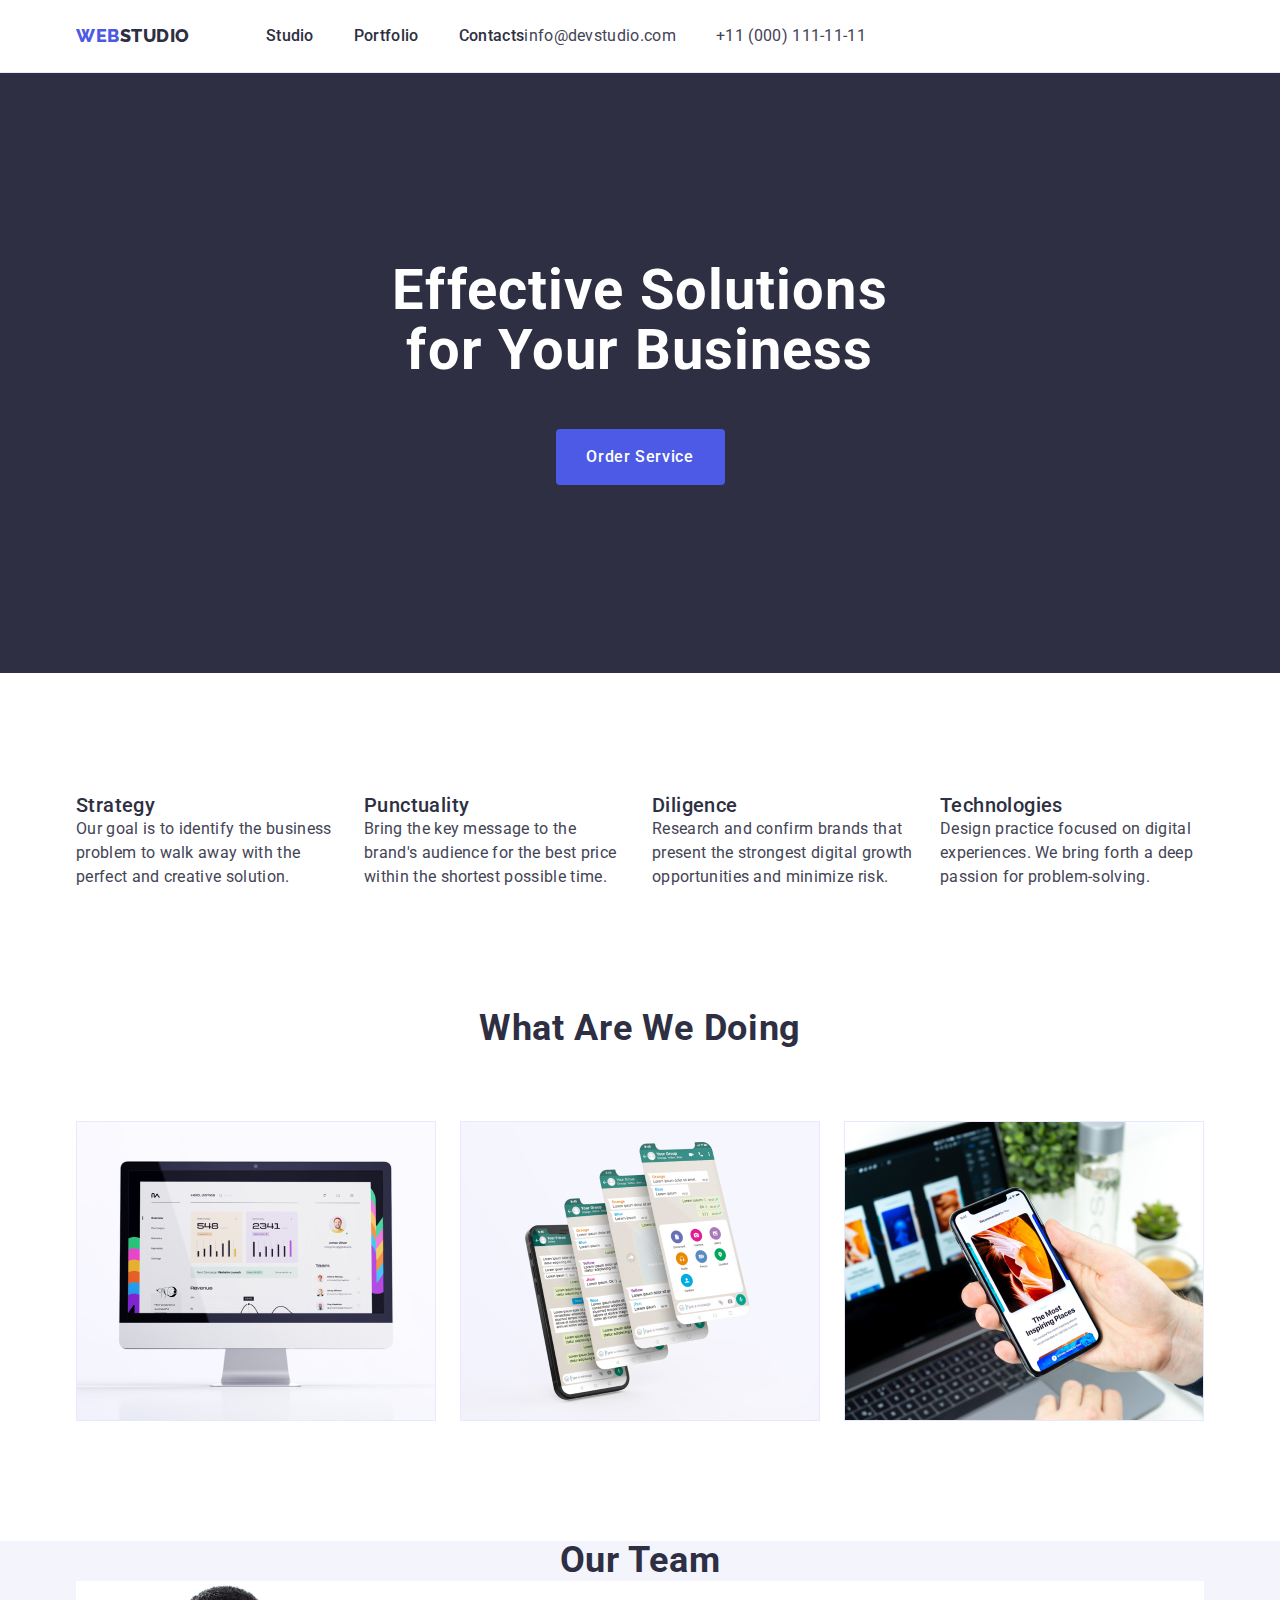
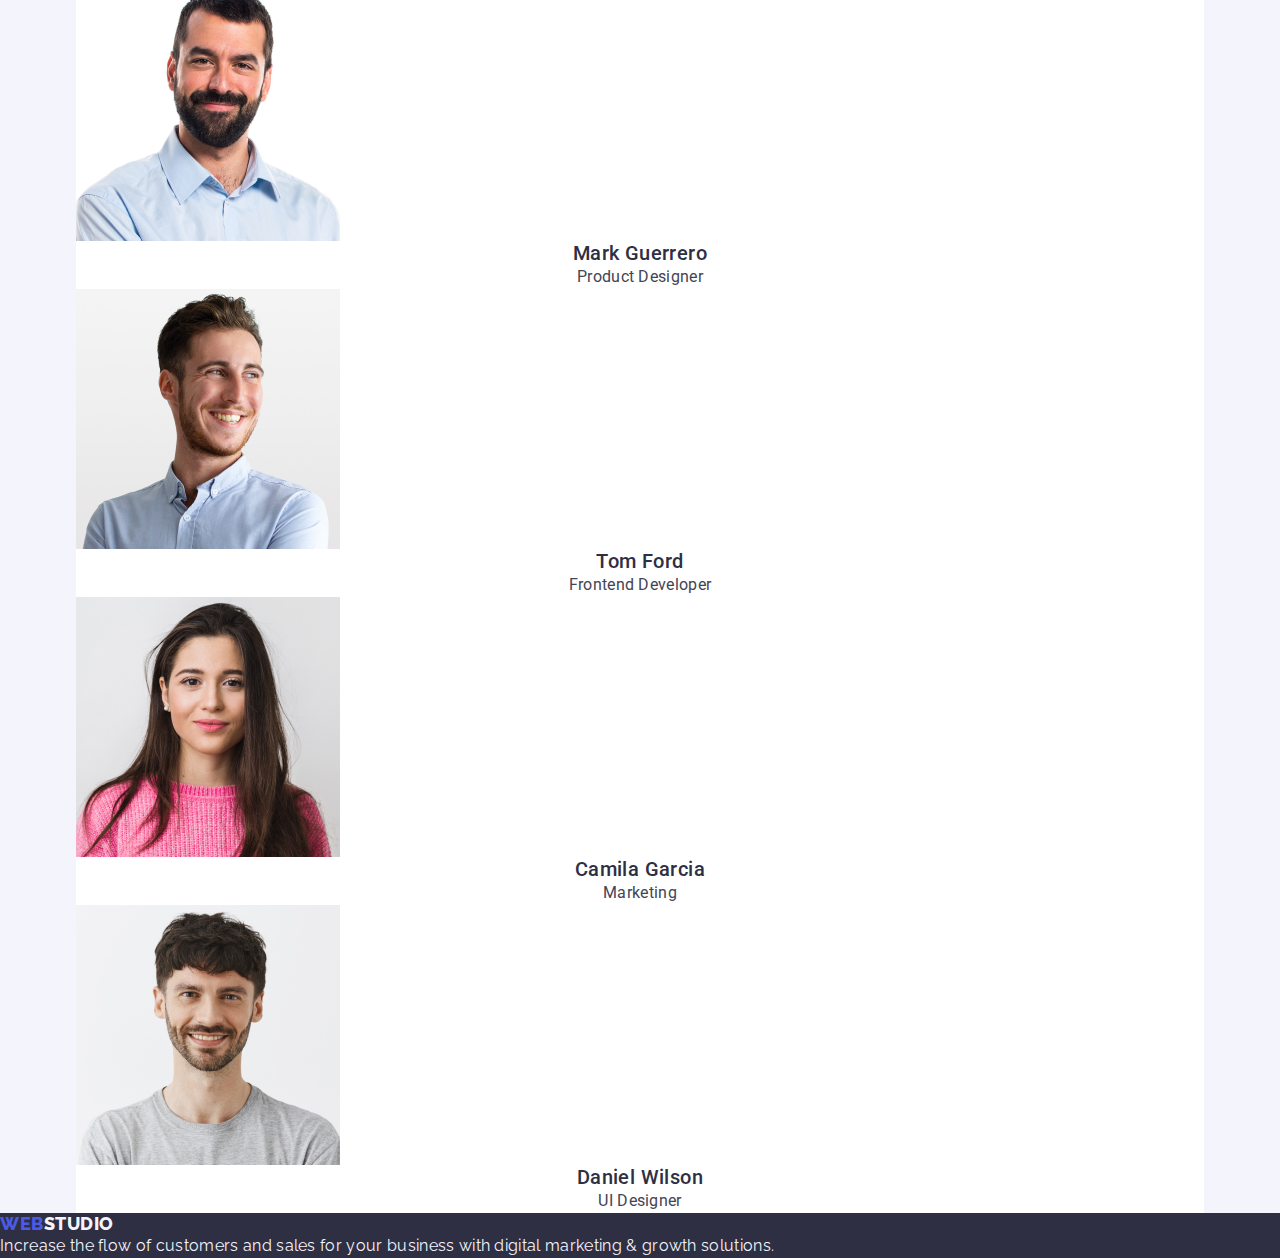
==== index.html @ 4aceb758 "work" ====
<!DOCTYPE html>
<html lang="en">

<head>
    <meta charset="UTF-8">
    <meta http-equiv="X-UA-Compatible" content="IE=edge">
    <meta name="viewport" content="width=device-width, initial-scale=1.0">
    <title>WebStudio</title>
    <link rel="preconnect" href="https://fonts.googleapis.com">
    <link rel="preconnect" href="https://fonts.gstatic.com" crossorigin>
    <link href="https://fonts.googleapis.com/css2?family=Raleway:wght@800&family=Roboto:wght@400;500;700&display=swap"
        rel="stylesheet">
    <link rel="stylesheet"
        href="https://cdnjs.cloudflare.com/ajax/libs/modern-normalize/1.1.0/modern-normalize.min.css">
    <link rel="stylesheet" href="./css/styles.css">

</head>

<body>

    <!-- header -->
    <header class="page-header">
        <div class="container page-header-container">
            <nav class="page-navigation ">
                <a href="./index.html" class="logo list link">Web<span class="logo-color">Studio</span></a>

                <ul class="menu list">
                    <li class="menu-item">
                        <a class="menu-link link" href="./index.html">Studio</a>
                    </li>
                    <li class="menu-item">
                        <a class="menu-link link" href="./portfolio.html">Portfolio</a>
                    </li>
                    <li class="menu-item">
                        <a class="menu-link link" href="">Contacts</a>
                    </li>
                </ul>
            </nav>
            <address class="adress-menu">
                <ul class="adress list ">
                    <li class="adress-list-item list">
                        <a class="contact-email-tel link" href="mailto:info@devstudio.com">info@devstudio.com </a>
                    </li>
                    <!-- добавить list -->
                    <li class="adress-list-item list">
                        <a class="contact-email-tel link" href="tel:+110001111111">+11 (000) 111-11-11</a>
                    </li>
                </ul>
            </address>
        </div>

    </header>

    <!-- primery banner -->
    <main>

        <section class="class-title ">
            <div class="container container-main-title">
                <h1 class="main-title">Effective Solutions for Your Business</h1>
                <button class="modal-open-btn" type="button">Order Service</button>
            </div>
        </section>




        <!-- section-skills -->


        <section class="section-skills ">
            <div class="container">
                <h2 hidden class="subtitle subtitle-skills">skills</h2>
                <ul class="skills list">
                    <li class="skills-list">
                        <h3 class="title">Strategy</h3>
                        <p class="section-description">Our goal is to identify the business
                            problem to walk away with the perfect and creative solution.
                        </p>
                    </li>
                    <li class="skills-list">
                        <h3 class="title">Punctuality</h3>
                        <p class="section-description">Bring the key message to the brand's audience for the best price
                            within the shortest possible
                            time.
                        </p>
                    </li>
                    <li class="skills-list">
                        <h3 class="title">Diligence</h3>
                        <p class="section-description">Research and confirm brands that present the strongest digital
                            growth
                            opportunities and minimize
                            risk.
                        </p>
                    </li>
                    <li class="skills-list">
                        <h3 class="title">Technologies</h3>
                        <p class="section-description">Design practice focused on digital experiences. We bring forth a
                            deep
                            passion for
                            problem-solving.
                        </p>
                    </li>
                </ul>
            </div>


        </section>



        <!-- our work-->

        <section class="section-work">
            <div class="container">
                <h2 class="subtitle subtitle-work">What are we doing</h2>
                <ul class="work list">
                    <li class="work-list">
                        <img class="work-item" src="./images/what-are-we-doing/rectangle71-2.jpg" width="360"
                            height="300" alt="tablet">
                    </li>
                    <li class="work-list">
                        <img class="work-item" src="./images/what-are-we-doing/rectangle71-1.jpg" width="360"
                            height="300" alt="mobile">
                    </li>
                    <li class="work-list">
                        <img class="work-item" src="./images/what-are-we-doing/rectangle71.jpg" width="360" height="300"
                            alt="laptop">
                    </li>
                </ul>
            </div>

        </section>

        <!-- our team -->

        <section class="section-team">
            <div class="container">
                <h2 class="subtitle">Our Team</h2>
                <ul class="team list">
                    <li class="team-list">

                        <img class="team-item" src="./images/team/mark-guerrero.jpg" width="264" height="260"
                            alt="Mark Guerrero">
                        <h3 class="title team-description">Mark Guerrero</h3>
                        <p class="section-description team-description">Product Designer</p>
                    </li>
                    <li class="team-list">

                        <img class="team-item" src="./images/team/tom-ford.jpg" width="264" height="260" alt="Tom Ford">
                        <h3 class="title team-description">Tom Ford</h3>
                        <p class="section-description team-description">Frontend Developer</p>
                    </li>
                    <li class="team-list">

                        <img class="team-item" src="./images/team/camila-garcia.jpg" width="264" height="260"
                            alt="Camila Garcia">
                        <h3 class="title team-description">Camila Garcia</h3>
                        <p class="section-description team-description">Marketing</p>
                    </li>
                    <li class="team-list">

                        <img class="team-item" src="./images/team/daniel-wilson.jpg" width="264" height="260"
                            alt="Daniel Wilson">
                        <h3 class="title team-description">Daniel Wilson</h3>
                        <p class="section-description team-description">UI Designer</p>
                    </li>
                </ul>
            </div>

        </section>

    </main>

    <!-- footer -->
    <footer class="footer">
        <a href="./index.html" class="logo-footer list link">Web<span class="logo-color-footer">Studio</span></a>
        <p class="section-description footer-text-color">
            Increase the flow of customers and sales for your business with digital marketing & growth
            solutions.
        </p>
    </footer>
</body>

</html>
---- css/styles.css ----
:root {
  --main-font-family: 'Roboto', sans-serif;
  --secondary-font-family-family: 'Raleway', sans-serif;
  --primary-text-color-theme-dark: #ffffff;
  --primary-text-color-theme-light: #4d5ae5;
  --secondary-text-color-theme-dark: #9da4bd;
  --secondary-text-color-theme-light: #555555;
  --accent-color: #404bbf;
}

body {
  font-family: 'Roboto', sans-serif;
  font-style: normal;
  color: #434455;
  background-color: #ffffff;
}

.container {
  width: 1158px;
  margin-left: auto;
  margin-right: auto;
  padding-left: 15px;
  padding-right: 15px;
}

/* .container-main-title {
  padding: 188px 0;
} */
h1,
h2,
h3,
h4,
p {
  margin-top: 0;
  margin-bottom: 0;
}

ul,
ol {
  margin-top: 0;
  margin-bottom: 0;
  padding-left: 0;
}

img {
  display: block;
}

.list {
  list-style: none;
}
.link {
  text-decoration: none;
}
/* HEADER */
.page-header {
  display: flex;
  align-items: center;
  padding: 24px 0;

  border-bottom: 1px solid #e7e9fc;
}

.page-header-container {
  display: flex;
  align-items: center;
}
.page-navigation {
  display: flex;
  align-items: center;

  /* column-gap: 70px; */
}

.logo {
  font-family: var(--secondary-font-family-family);
  font-weight: 800;
  font-size: 18px;
  line-height: 1.17;
  /* display: flex; */
  align-items: center;
  letter-spacing: 0.03em;
  text-transform: uppercase;
  color: #4d5ae5;
  margin-right: 76px;
}

.logo-color {
  color: #2e2f42;
}

.logo:hover,
.logo:focus {
  color: var(--accent-color);
}
/* MENU */
.menu {
  display: flex;
  /* align-items: center; */
  gap: 40px;
}

.menu-link {
  font-weight: 500;
  font-size: 16px;
  line-height: 1.5;
  letter-spacing: 0.02em;
  color: #2e2f42;
  padding: 24px 0;
  /* text-transform: uppercase; */
}
.menu-link:hover,
.menu-link:focus {
  color: var(--accent-color);
}

/* adress */
.adress-menu {
  font-style: normal;
}
.adress {
  display: flex;
  align-items: center;
  column-gap: 40px;
  gap: 40px;
  /* margin-left: auto; */
}
.contact-email-tel {
  font-weight: 400;
  font-size: 16px;
  line-height: 1.5;
  letter-spacing: 0.02em;
  color: #434455;
  /* font-style: normal; */
}
.contact-email-tel:hover,
.contact-email-tel:focus {
  color: var(--accent-color);
}

/* main */
.class-title {
  background-color: #2e2f42;
  padding: 188px 0;
}
.main-title {
  font-weight: 700;
  font-size: 56px;
  line-height: 1.07;
  text-align: center;
  letter-spacing: 0.02em;
  color: #ffffff;
  max-width: 496px;
  margin: auto;
}

/* BTN */

button {
  cursor: pointer;
}

.modal-open-btn {
  font-weight: 500;
  font-size: 16px;
  line-height: 1.5;
  display: block;
  align-items: center;
  letter-spacing: 0.04em;
  color: #ffffff;
  flex: none;
  order: 0;
  flex-grow: 0;
  background: #4d5ae5;
  font-family: var(--main-font-family);
  min-width: 169px;
  height: 56px;
  border: none;
  border-radius: 4px;
  margin-top: 48px;
  margin-left: auto;
  margin-right: auto;
}

.modal-open-btn:hover,
.modal-open-btn:focus {
  color: var(--accent-color);
  background: #404bbf;
}

/* skills */
.section-skills {
  padding: 120px 0;
}
.skills {
  display: flex;
  gap: 24px;
}
.skills-list {
  width: calc((100% - 72px) / 4);
}
.subtitle {
  font-weight: 700;
  font-size: 36px;
  line-height: 1.11;
  text-align: center;
  letter-spacing: 0.02em;
  text-transform: capitalize;
  color: #2e2f42;
}
.subtitle-skills {
  margin-bottom: 8px;
}
/*--------------------------- SECTION WORK */
.section-work {
  padding-bottom: 120px;
}
.subtitle-work {
  margin-bottom: 72px;
}
.work {
  display: flex;
  gap: 24px;
}
.work-list {
  width: calc((100% - 48px) / 3);
}
/* ------------------------------TITLE */
.title {
  font-weight: 500;
  font-size: 20px;
  line-height: 1.2;
  /* identical to box height, or 120% */
  letter-spacing: 0.02em;
  color: #2e2f42;
}

.section-description {
  font-weight: 400;
  font-size: 16px;
  line-height: 1.5;
  /* or 150% */
  letter-spacing: 0.02em;
  /* SLATE */
  color: #434455;
}

.section-team {
  background-color: #f4f4fd;
}
.team-list {
  background-color: #ffffff;
}
.team-description {
  text-align: center;
  letter-spacing: 0.02em;
}
/* footer */

footer {
  font-family: var(--secondary-font-family-family);
  background-color: #2e2f42;
}

.logo-footer {
  font-weight: 800;
  font-size: 18px;
  line-height: 1.17;
  display: flex;
  align-items: center;
  letter-spacing: 0.03em;
  text-transform: uppercase;
  color: #4d5ae5;
}

.logo-footer:hover,
.logo-footer:focus {
  color: var(--accent-color);
}
.logo-color-footer {
  color: #f4f4fd;
}
.footer-text-color {
  color: #f4f4fd;
}

/* portfolio */
.portfolio-btn-item {
  font-family: var(--main-font-family);
  font-weight: 500;
  font-size: 16px;
  line-height: 1.5;
  /* identical to box height, or 150% */
  display: flex;
  align-items: center;
  text-align: center;
  letter-spacing: 0.04em;
  background: #f4f4fd;
  color: #4d5ae5;
}

.portfolio-btn-item:hover,
.portfolio-btn-item:focus {
  color: #ffffff;
  background: #404bbf;
}
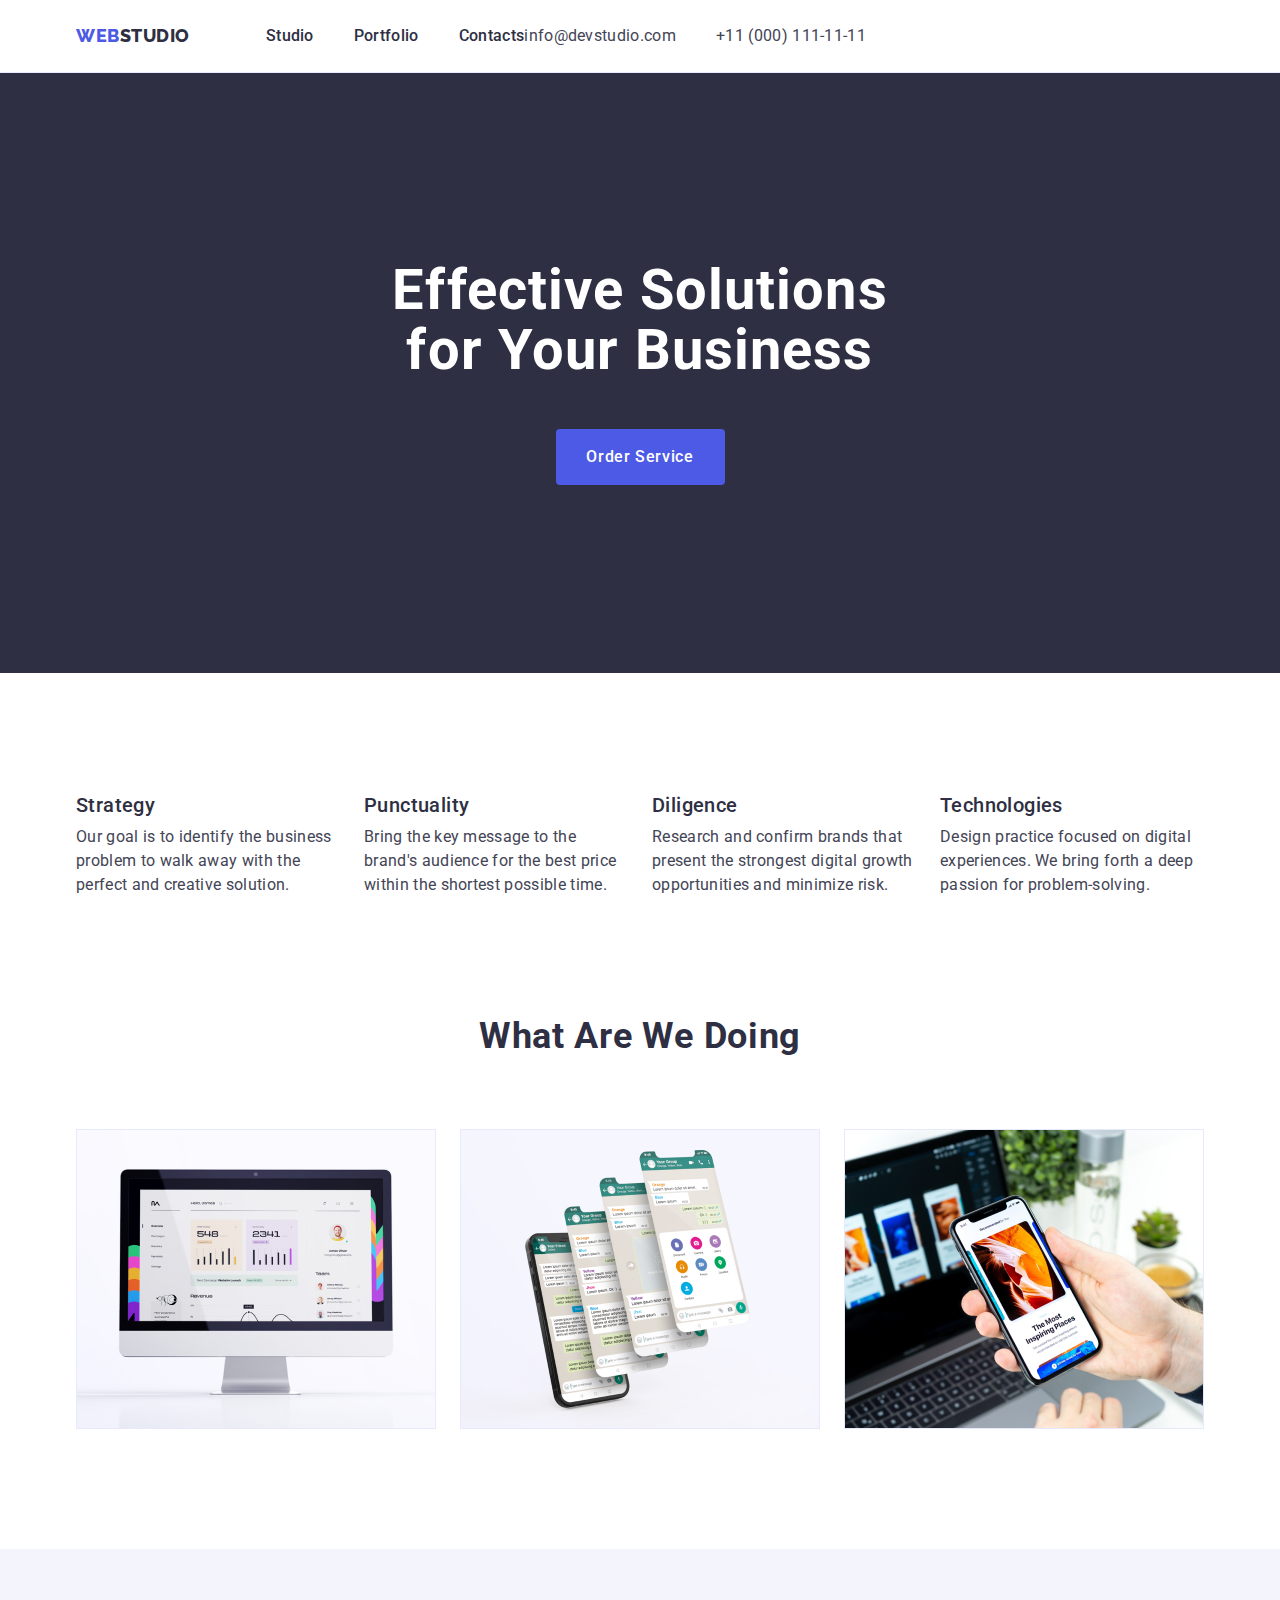
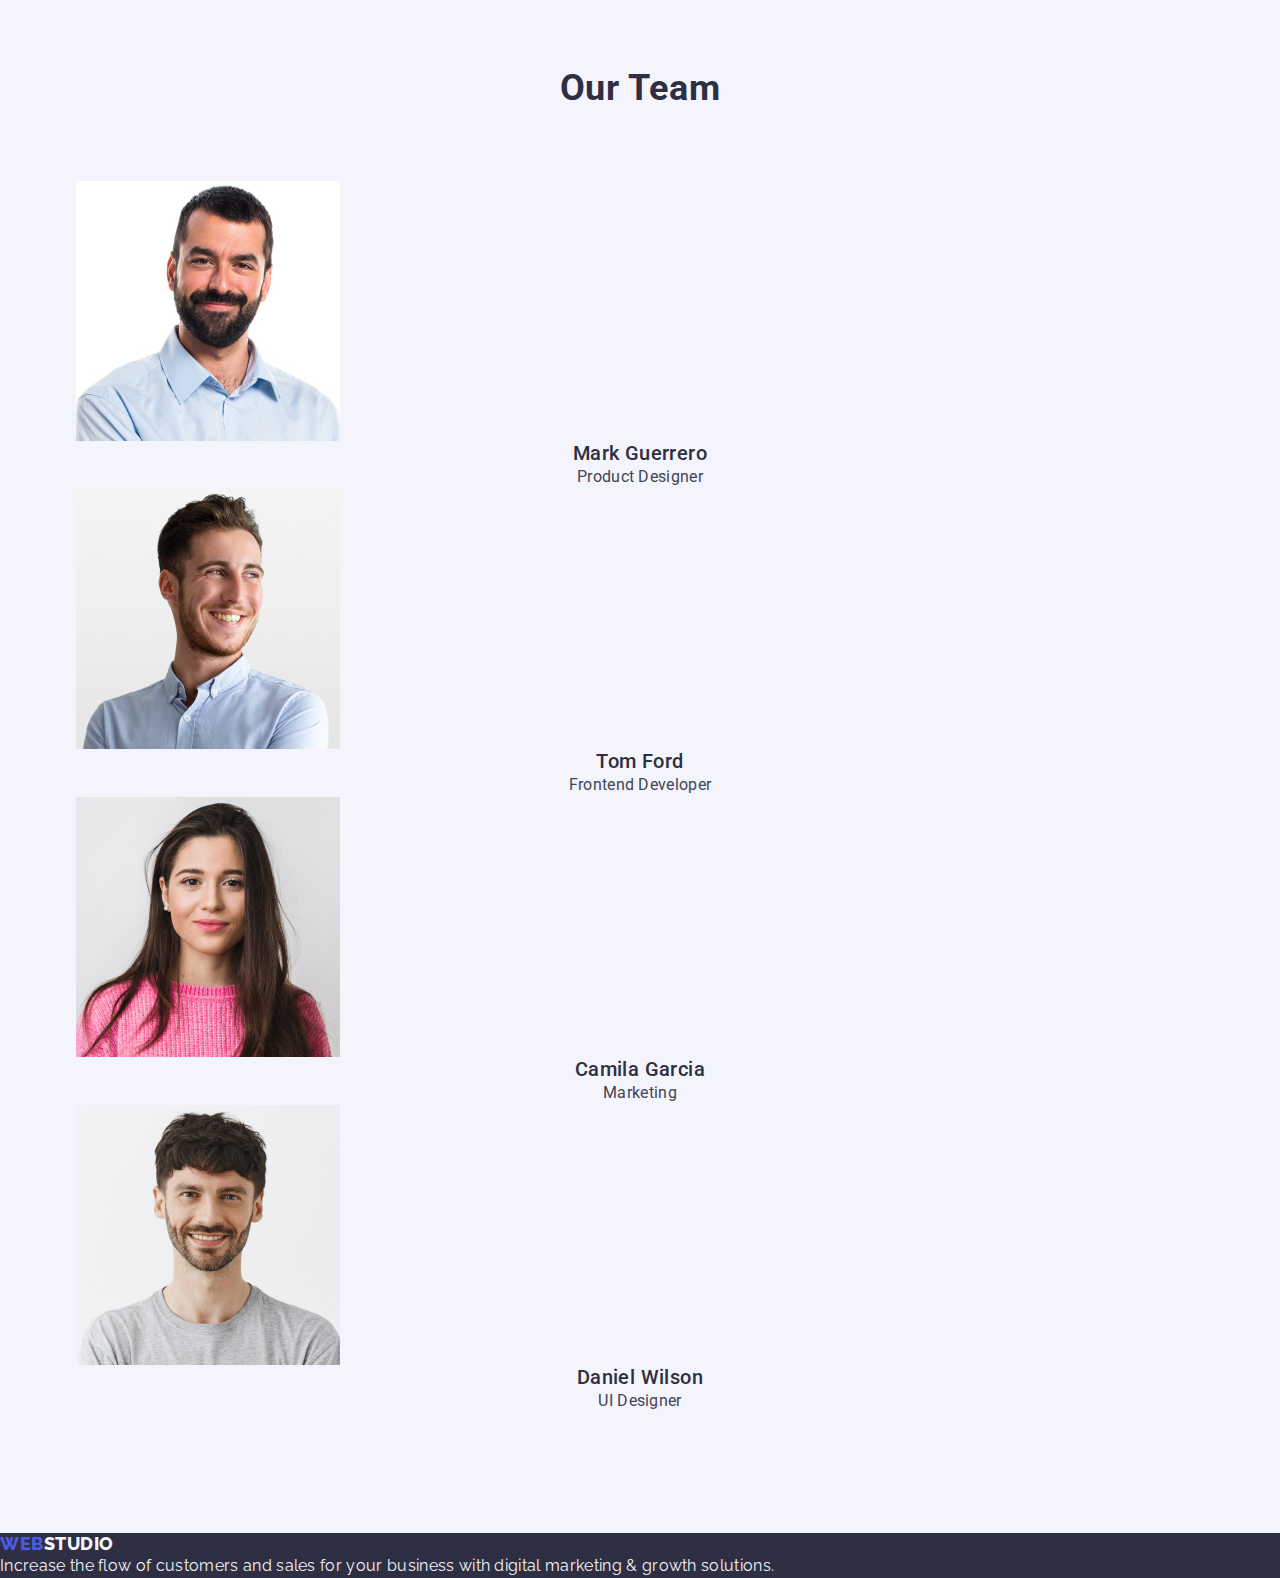
==== commit f590151d: "team" ====
--- a/index.html
+++ b/index.html
@@ -69,23 +69,23 @@
 
         <section class="section-skills ">
             <div class="container">
-                <h2 hidden class="subtitle subtitle-skills">skills</h2>
+                <h2 hidden class="subtitle">skills</h2>
                 <ul class="skills list">
                     <li class="skills-list">
-                        <h3 class="title">Strategy</h3>
+                        <h3 class="title title-skills">Strategy</h3>
                         <p class="section-description">Our goal is to identify the business
                             problem to walk away with the perfect and creative solution.
                         </p>
                     </li>
                     <li class="skills-list">
-                        <h3 class="title">Punctuality</h3>
+                        <h3 class="title title-skills">Punctuality</h3>
                         <p class="section-description">Bring the key message to the brand's audience for the best price
                             within the shortest possible
                             time.
                         </p>
                     </li>
                     <li class="skills-list">
-                        <h3 class="title">Diligence</h3>
+                        <h3 class="title title-skills">Diligence</h3>
                         <p class="section-description">Research and confirm brands that present the strongest digital
                             growth
                             opportunities and minimize
@@ -93,7 +93,7 @@
                         </p>
                     </li>
                     <li class="skills-list">
-                        <h3 class="title">Technologies</h3>
+                        <h3 class="title title-skills">Technologies</h3>
                         <p class="section-description">Design practice focused on digital experiences. We bring forth a
                             deep
                             passion for
@@ -112,7 +112,7 @@
 
         <section class="section-work">
             <div class="container">
-                <h2 class="subtitle subtitle-work">What are we doing</h2>
+                <h2 class="subtitle subtitle-work-team">What are we doing</h2>
                 <ul class="work list">
                     <li class="work-list">
                         <img class="work-item" src="./images/what-are-we-doing/rectangle71-2.jpg" width="360"
@@ -135,7 +135,7 @@
 
         <section class="section-team">
             <div class="container">
-                <h2 class="subtitle">Our Team</h2>
+                <h2 class="subtitle subtitle-work-team">Our Team</h2>
                 <ul class="team list">
                     <li class="team-list">
 
--- a/css/styles.css
+++ b/css/styles.css
@@ -208,14 +208,14 @@
   text-transform: capitalize;
   color: #2e2f42;
 }
-.subtitle-skills {
+.title-skills {
   margin-bottom: 8px;
 }
 /*--------------------------- SECTION WORK */
 .section-work {
   padding-bottom: 120px;
 }
-.subtitle-work {
+.subtitle-work-team {
   margin-bottom: 72px;
 }
 .work {
@@ -244,12 +244,18 @@
   /* SLATE */
   color: #434455;
 }
-
+/* ------------------SECTION TEAM */
 .section-team {
   background-color: #f4f4fd;
-}
-.team-list {
+  padding: 120px 0;
+}
+team {
+  display: flex;
+  gap: 24px;
+}
+. .team-list {
   background-color: #ffffff;
+  width: calc((100% - 72px) / 4);
 }
 .team-description {
   text-align: center;
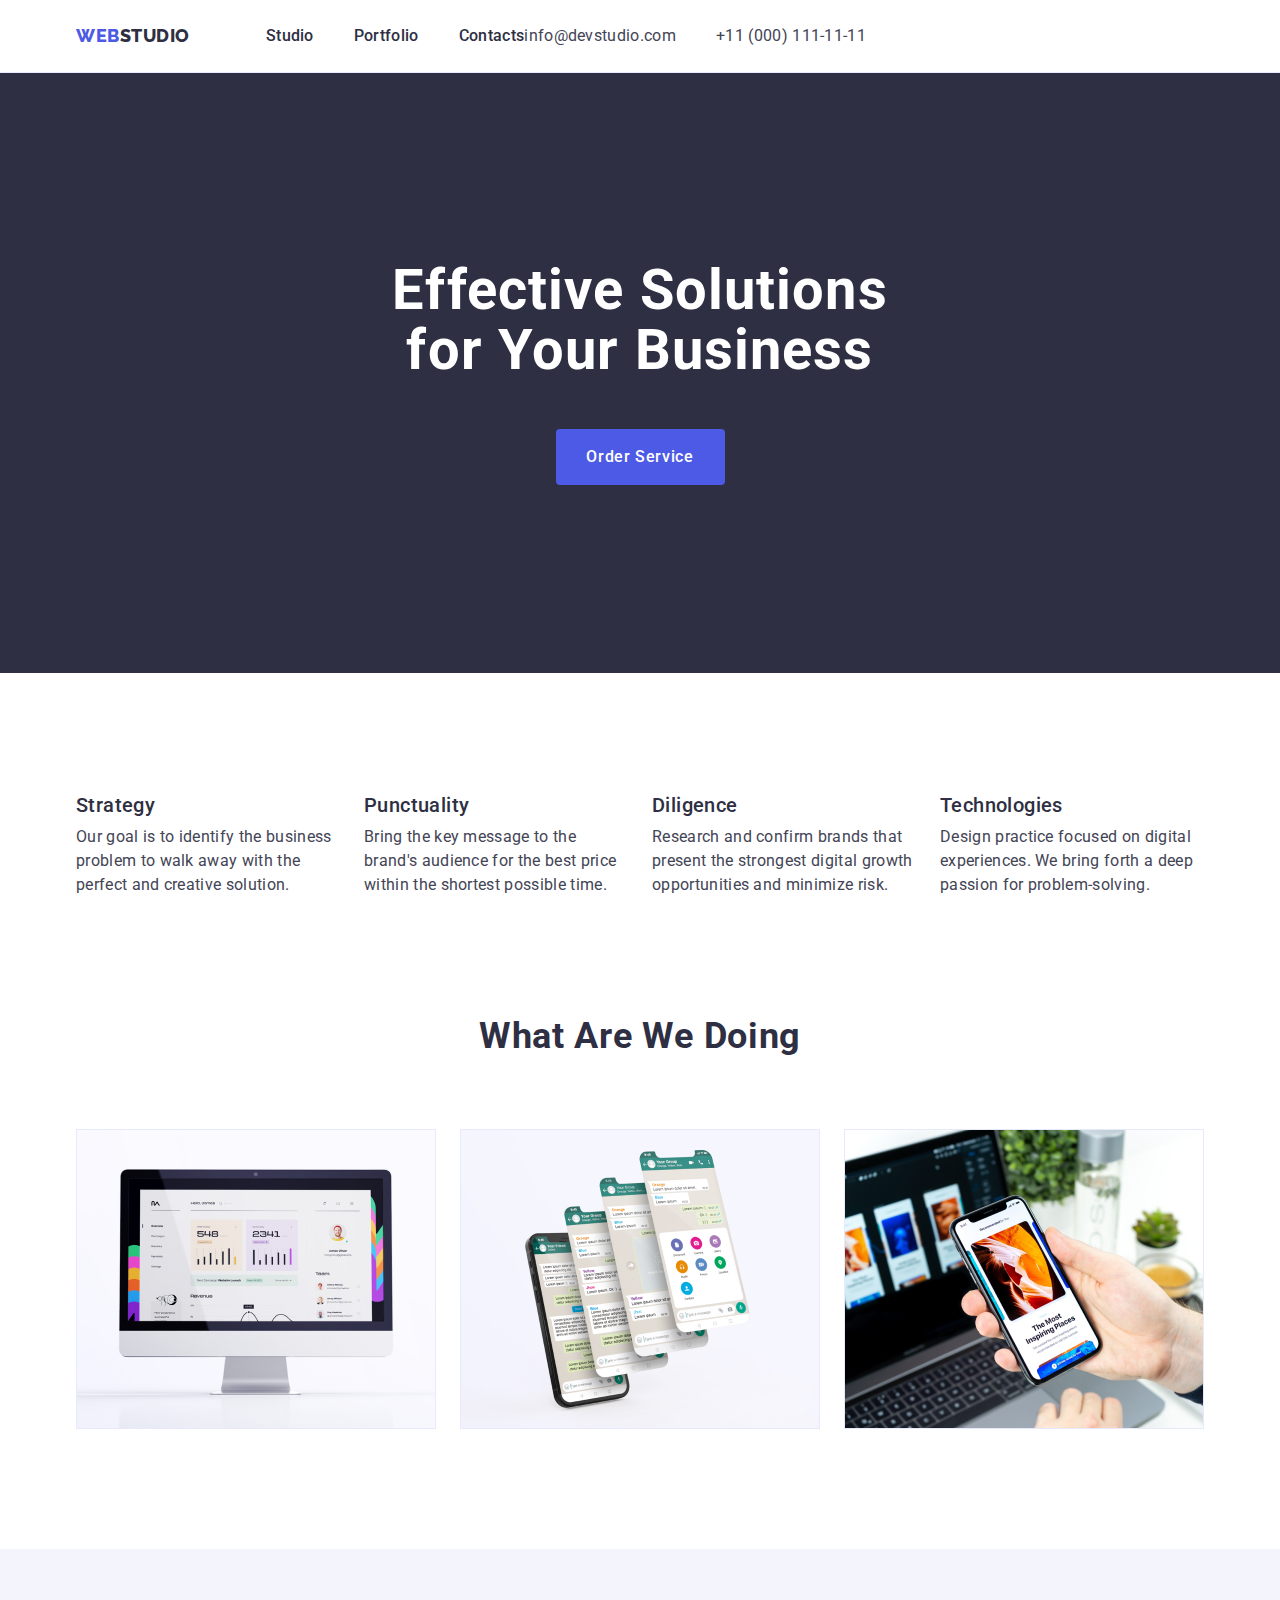
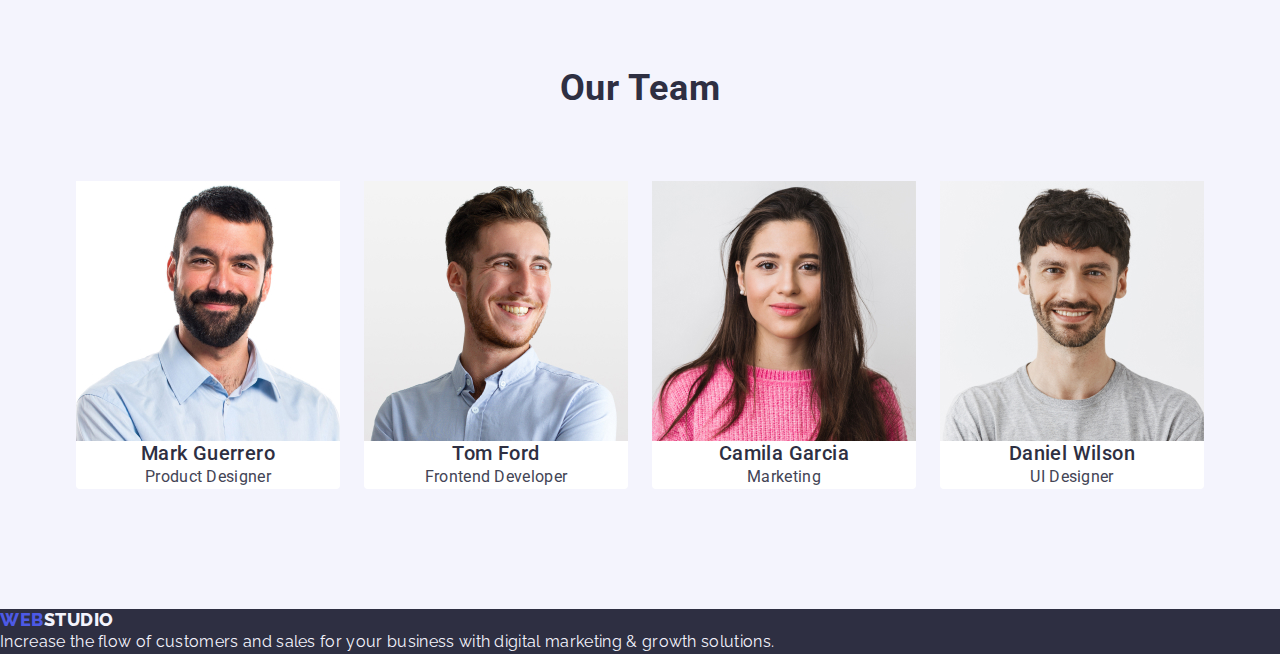
==== commit 0fc31740: "2" ====
--- a/index.html
+++ b/index.html
@@ -139,6 +139,7 @@
                 <ul class="team list">
                     <li class="team-list">
 
+
                         <img class="team-item" src="./images/team/mark-guerrero.jpg" width="264" height="260"
                             alt="Mark Guerrero">
                         <h3 class="title team-description">Mark Guerrero</h3>
--- a/css/styles.css
+++ b/css/styles.css
@@ -249,13 +249,14 @@
   background-color: #f4f4fd;
   padding: 120px 0;
 }
-team {
+.team {
   display: flex;
   gap: 24px;
 }
-. .team-list {
+.team-list {
   background-color: #ffffff;
   width: calc((100% - 72px) / 4);
+  border-radius: 0px 0px 4px 4px;
 }
 .team-description {
   text-align: center;
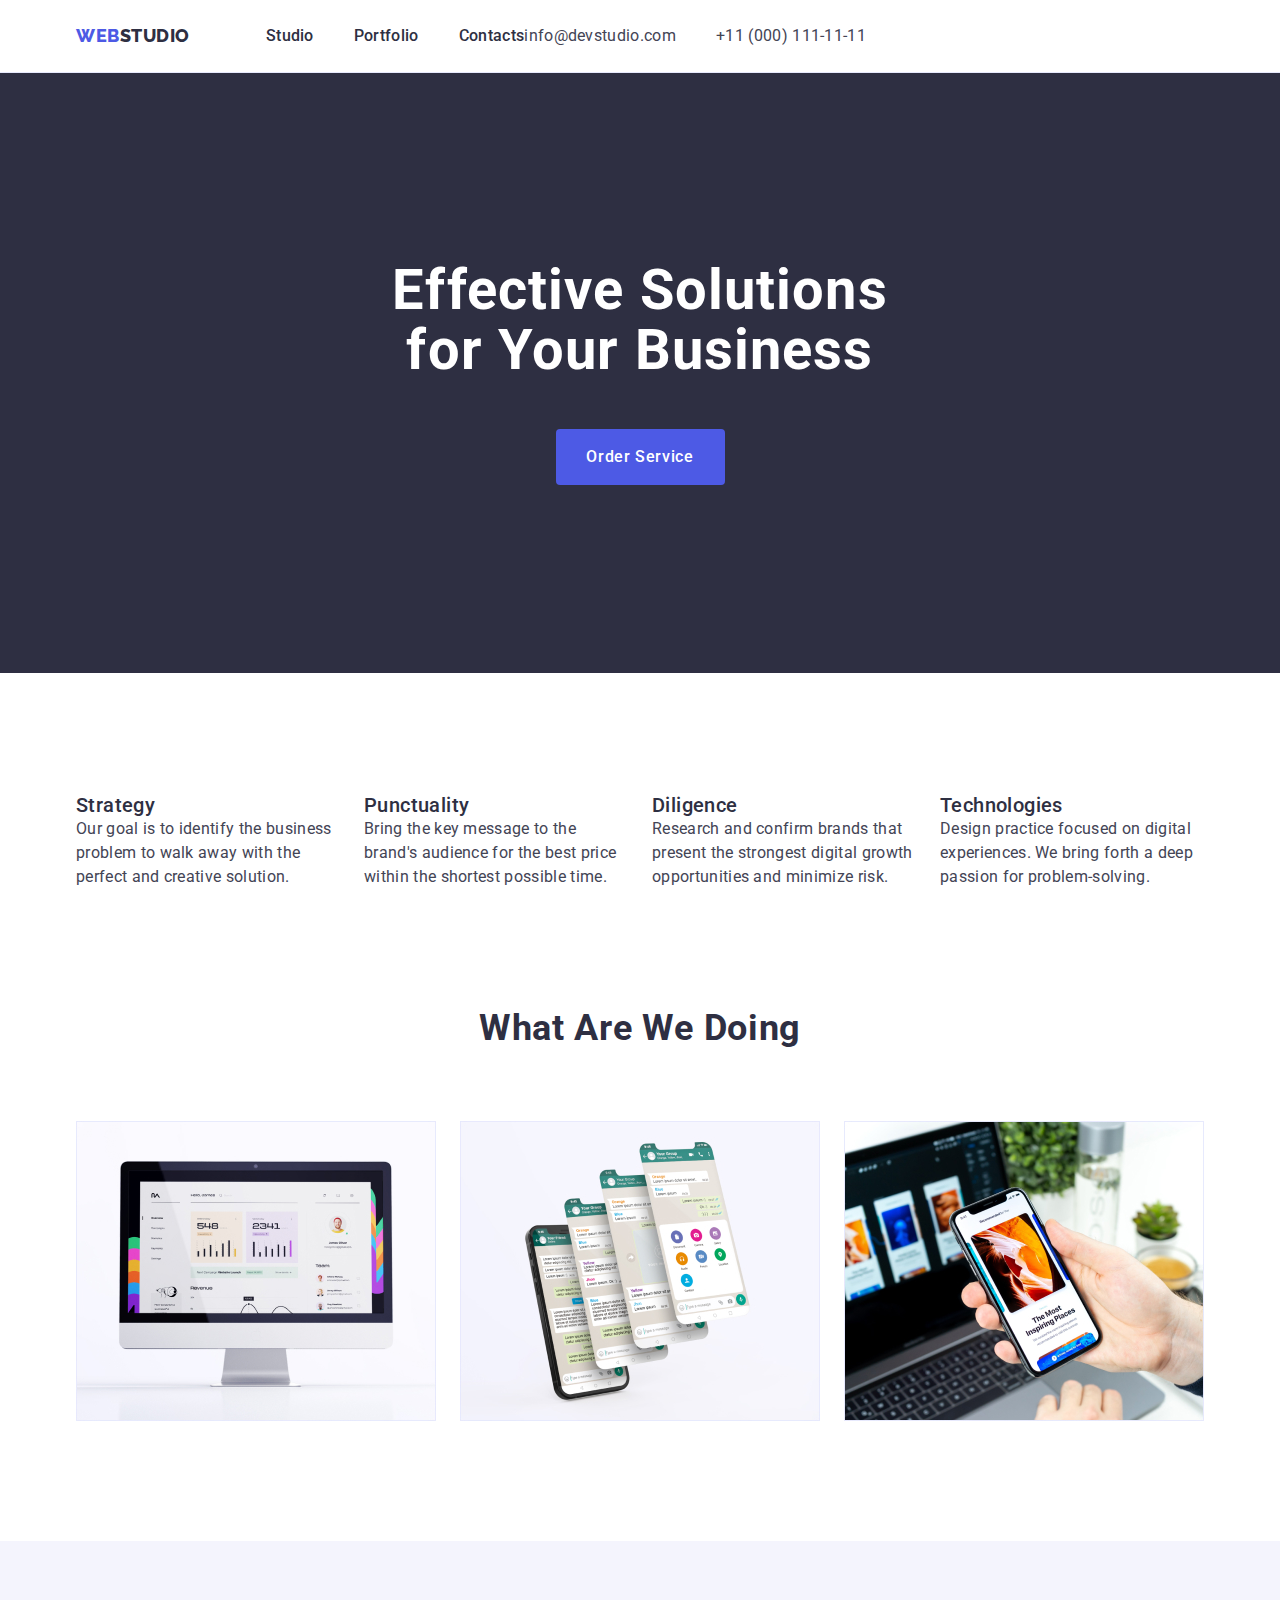
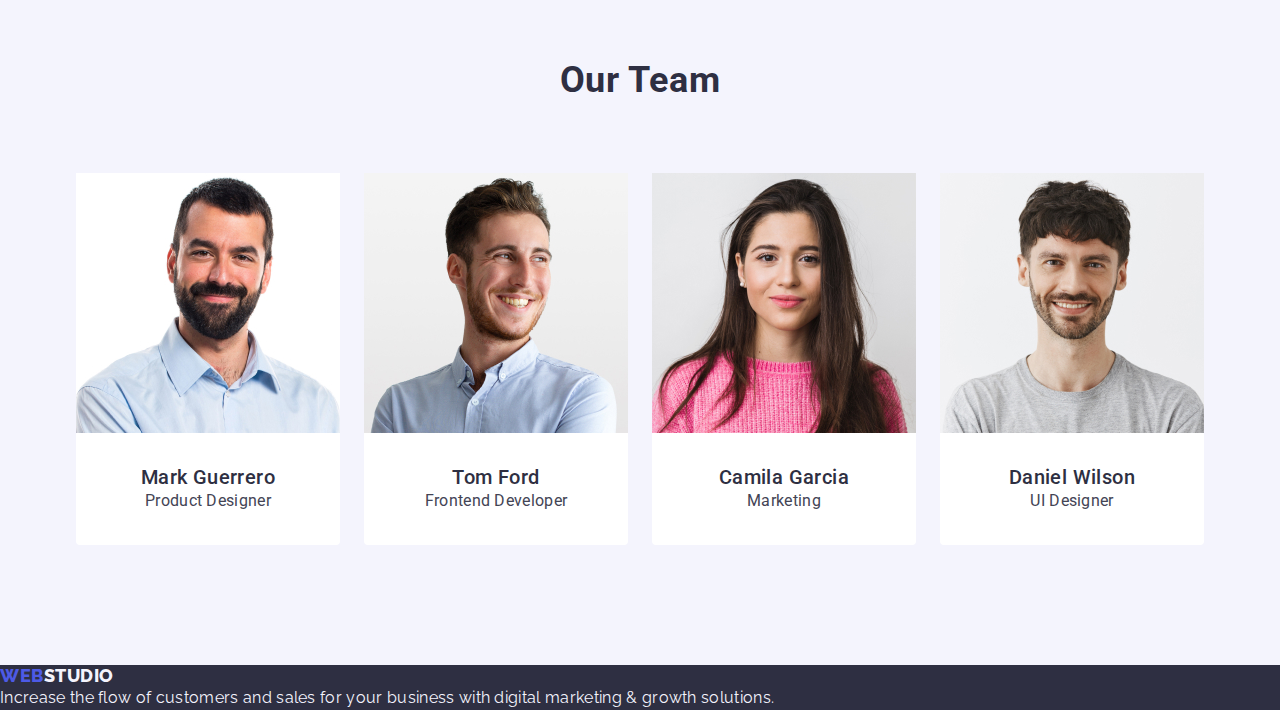
==== commit 1c603fc6: "team" ====
--- a/index.html
+++ b/index.html
@@ -72,20 +72,20 @@
                 <h2 hidden class="subtitle">skills</h2>
                 <ul class="skills list">
                     <li class="skills-list">
-                        <h3 class="title title-skills">Strategy</h3>
+                        <h3 class="title title-skills-team">Strategy</h3>
                         <p class="section-description">Our goal is to identify the business
                             problem to walk away with the perfect and creative solution.
                         </p>
                     </li>
                     <li class="skills-list">
-                        <h3 class="title title-skills">Punctuality</h3>
+                        <h3 class="title title-skills-team">Punctuality</h3>
                         <p class="section-description">Bring the key message to the brand's audience for the best price
                             within the shortest possible
                             time.
                         </p>
                     </li>
                     <li class="skills-list">
-                        <h3 class="title title-skills">Diligence</h3>
+                        <h3 class="title title-skills-team">Diligence</h3>
                         <p class="section-description">Research and confirm brands that present the strongest digital
                             growth
                             opportunities and minimize
@@ -93,7 +93,7 @@
                         </p>
                     </li>
                     <li class="skills-list">
-                        <h3 class="title title-skills">Technologies</h3>
+                        <h3 class="title title-skills-team">Technologies</h3>
                         <p class="section-description">Design practice focused on digital experiences. We bring forth a
                             deep
                             passion for
@@ -142,28 +142,38 @@
 
                         <img class="team-item" src="./images/team/mark-guerrero.jpg" width="264" height="260"
                             alt="Mark Guerrero">
-                        <h3 class="title team-description">Mark Guerrero</h3>
-                        <p class="section-description team-description">Product Designer</p>
+                        <div class="team-info">
+                            <h3 class="title team-description title-skills-team">Mark Guerrero</h3>
+                            <p class="section-description team-description">Product Designer</p>
+                        </div>
+
                     </li>
                     <li class="team-list">
 
                         <img class="team-item" src="./images/team/tom-ford.jpg" width="264" height="260" alt="Tom Ford">
-                        <h3 class="title team-description">Tom Ford</h3>
-                        <p class="section-description team-description">Frontend Developer</p>
+
+                        <div class="team-info">
+                            <h3 class="title team-description title-skills-team">Tom Ford</h3>
+                            <p class="section-description team-description">Frontend Developer</p>
+                        </div>
                     </li>
                     <li class="team-list">
 
                         <img class="team-item" src="./images/team/camila-garcia.jpg" width="264" height="260"
                             alt="Camila Garcia">
-                        <h3 class="title team-description">Camila Garcia</h3>
-                        <p class="section-description team-description">Marketing</p>
+                        <div class="team-info">
+                            <h3 class="title team-description title-skills-team">Camila Garcia</h3>
+                            <p class="section-description team-description">Marketing</p>
+                        </div>
                     </li>
                     <li class="team-list">
 
                         <img class="team-item" src="./images/team/daniel-wilson.jpg" width="264" height="260"
                             alt="Daniel Wilson">
-                        <h3 class="title team-description">Daniel Wilson</h3>
-                        <p class="section-description team-description">UI Designer</p>
+                        <div class="team-info">
+                            <h3 class="title team-description title-skills-team">Daniel Wilson</h3>
+                            <p class="section-description team-description">UI Designer</p>
+                        </div>
                     </li>
                 </ul>
             </div>
--- a/css/styles.css
+++ b/css/styles.css
@@ -253,6 +253,9 @@
   display: flex;
   gap: 24px;
 }
+.team-info {
+  padding: 32px 16px;
+}
 .team-list {
   background-color: #ffffff;
   width: calc((100% - 72px) / 4);
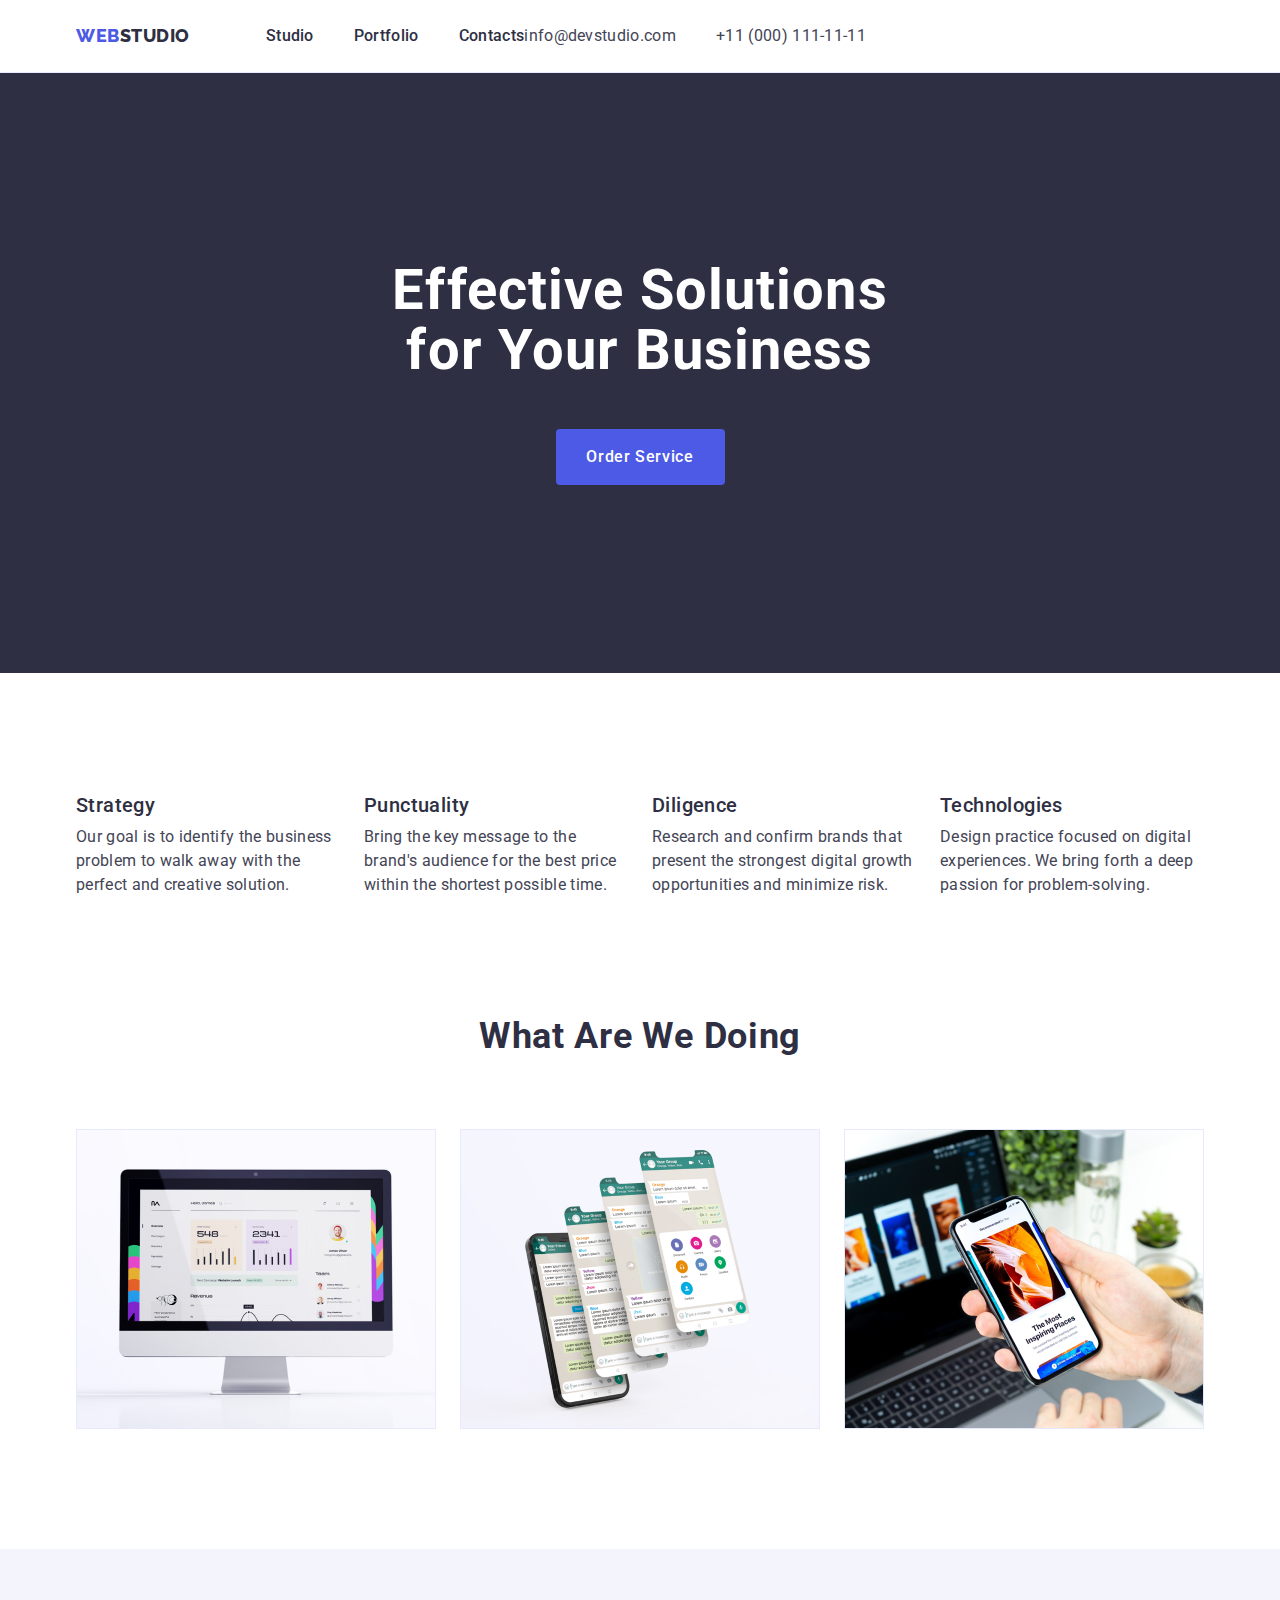
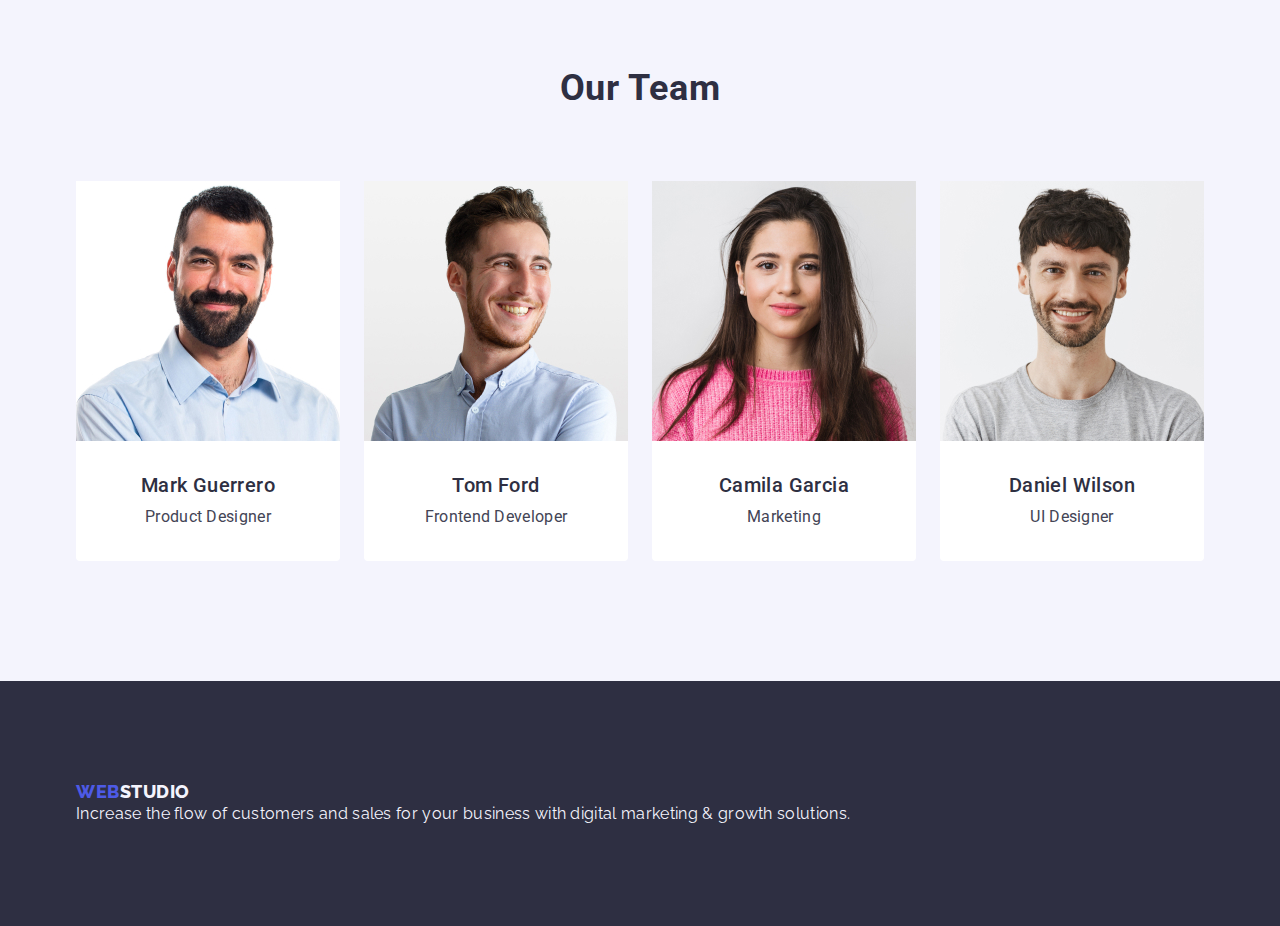
==== commit d7225c78: "1" ====
--- a/index.html
+++ b/index.html
@@ -184,10 +184,13 @@
 
     <!-- footer -->
     <footer class="footer">
-        <a href="./index.html" class="logo-footer list link">Web<span class="logo-color-footer">Studio</span></a>
-        <p class="section-description footer-text-color">
-            Increase the flow of customers and sales for your business with digital marketing & growth
-            solutions.
+        <div class="container">
+            <a href="./index.html" class="logo-footer list link">Web<span class="logo-color-footer">Studio</span></a>
+            <p class="section-description footer-text-color">
+                Increase the flow of customers and sales for your business with digital marketing & growth
+                solutions.
+        </div>
+
         </p>
     </footer>
 </body>
--- a/css/styles.css
+++ b/css/styles.css
@@ -208,7 +208,7 @@
   text-transform: capitalize;
   color: #2e2f42;
 }
-.title-skills {
+.title-skills-team {
   margin-bottom: 8px;
 }
 /*--------------------------- SECTION WORK */
@@ -270,6 +270,7 @@
 footer {
   font-family: var(--secondary-font-family-family);
   background-color: #2e2f42;
+  padding: 100px 0;
 }
 
 .logo-footer {
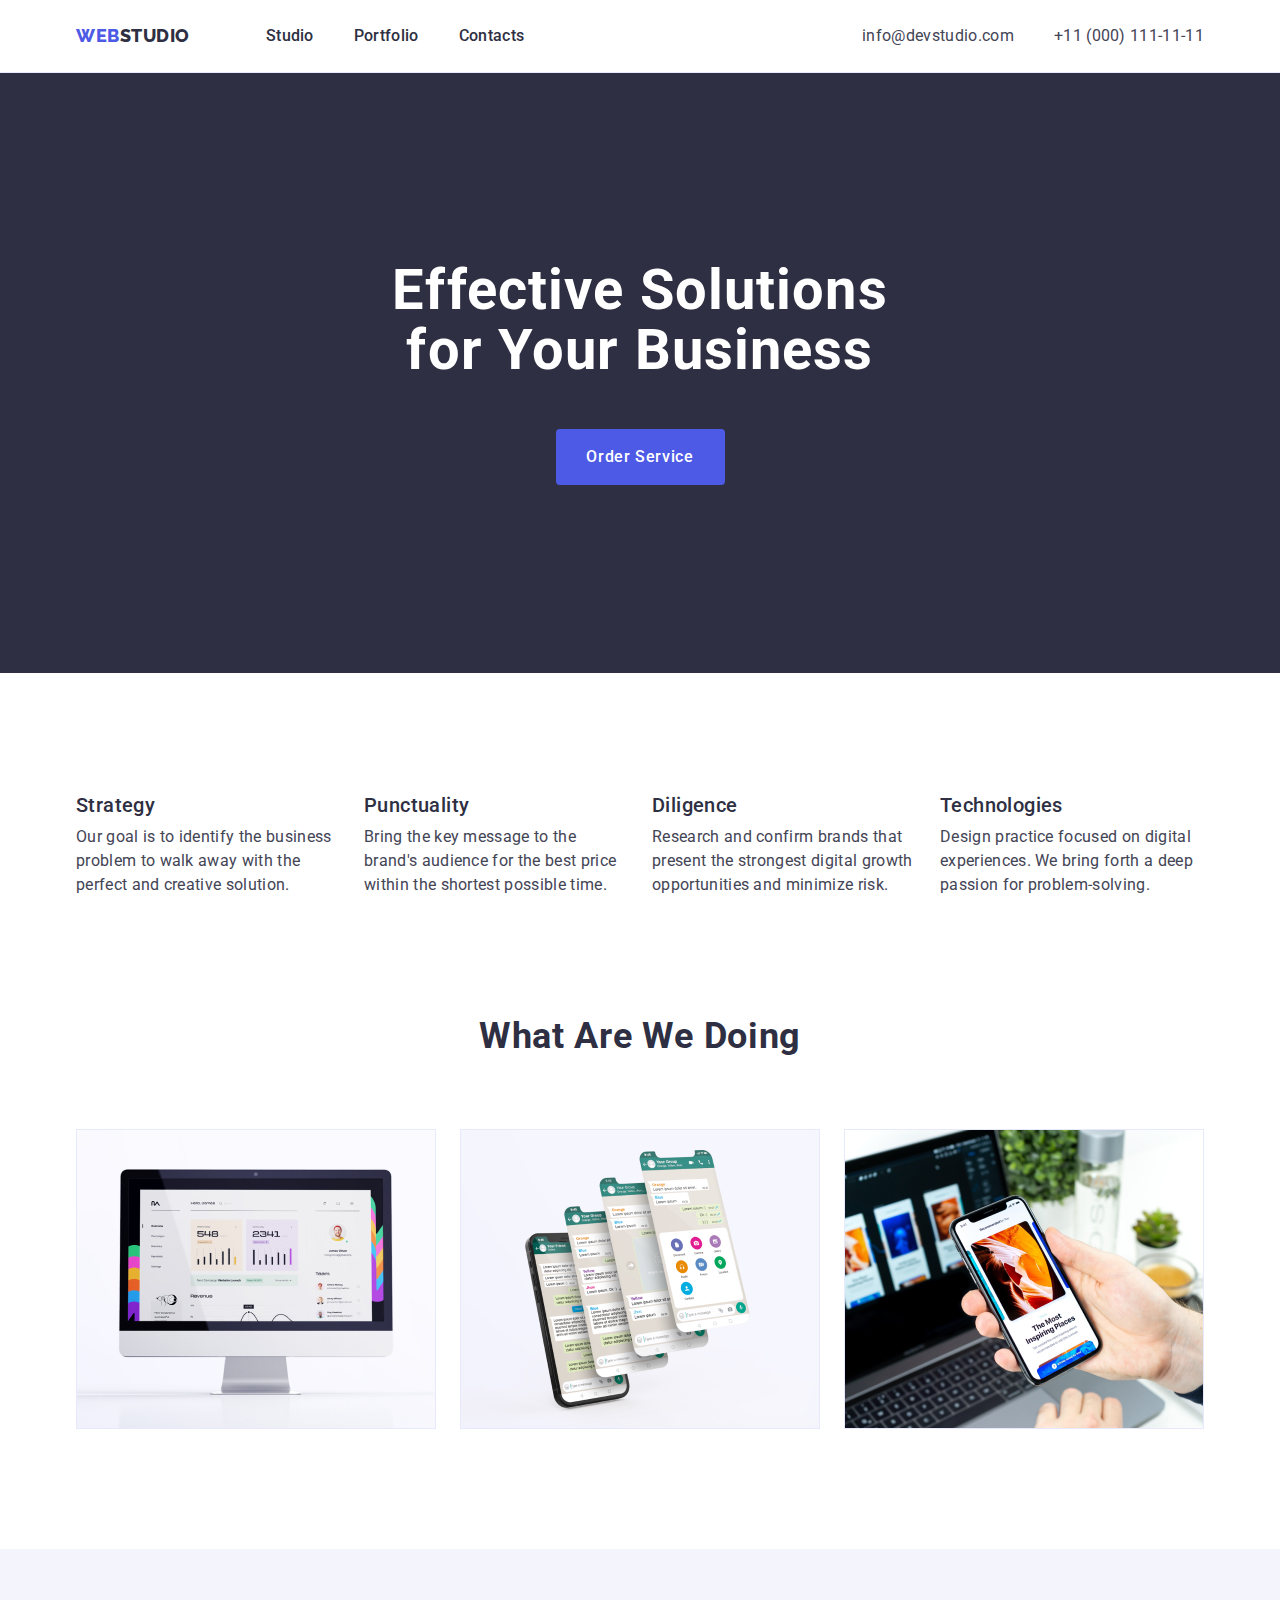
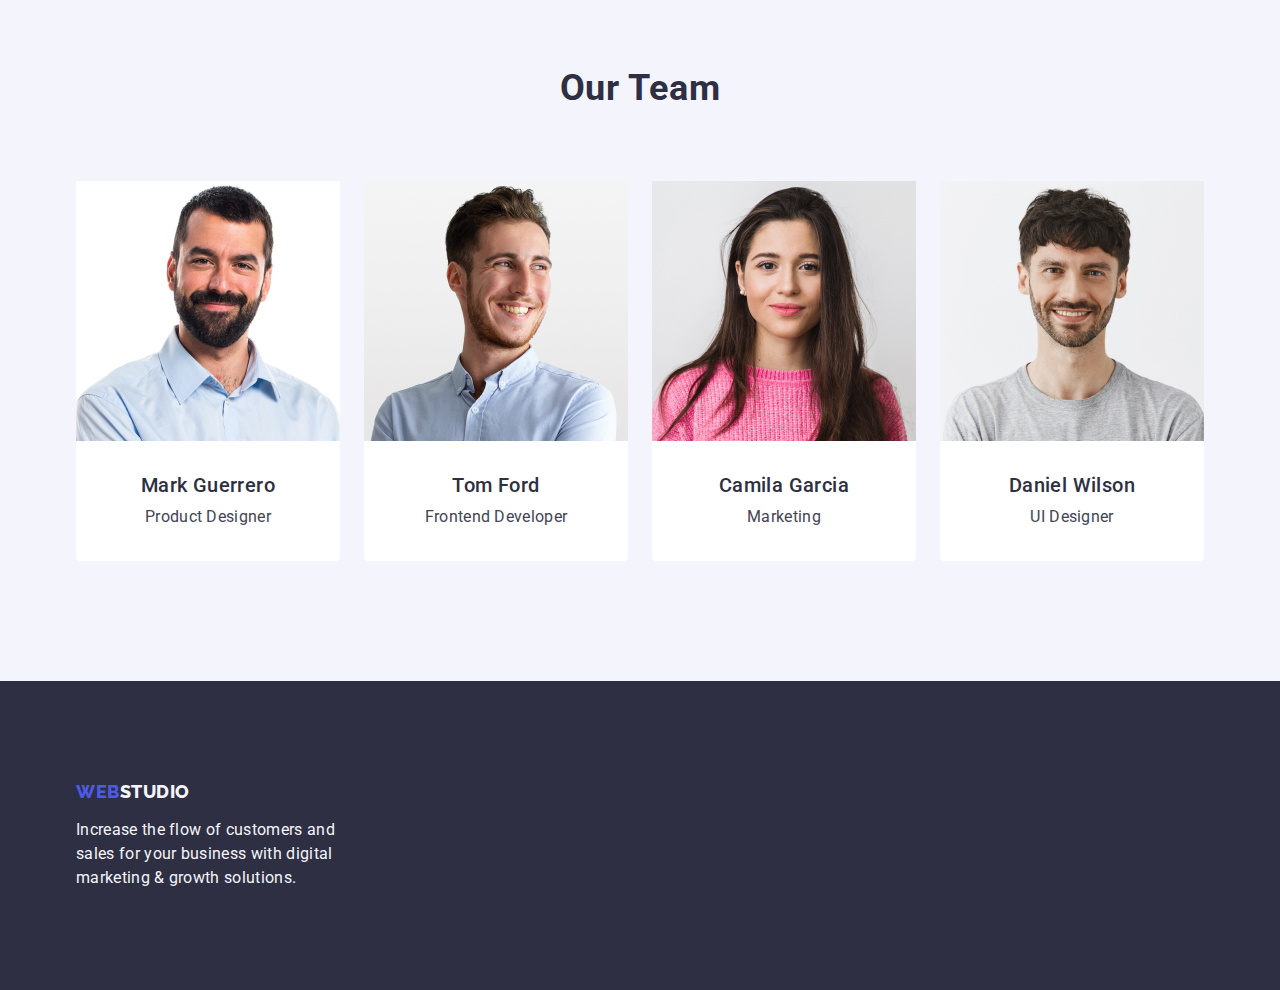
==== commit 290fa3c8: "3" ====
--- a/index.html
+++ b/index.html
@@ -184,14 +184,15 @@
 
     <!-- footer -->
     <footer class="footer">
-        <div class="container">
+        <div class="container ">
             <a href="./index.html" class="logo-footer list link">Web<span class="logo-color-footer">Studio</span></a>
             <p class="section-description footer-text-color">
                 Increase the flow of customers and sales for your business with digital marketing & growth
                 solutions.
+
+
+            </p>
         </div>
-
-        </p>
     </footer>
 </body>
 
--- a/css/styles.css
+++ b/css/styles.css
@@ -64,12 +64,11 @@
 .page-header-container {
   display: flex;
   align-items: center;
+  justify-content: space-between;
 }
 .page-navigation {
   display: flex;
   align-items: center;
-
-  /* column-gap: 70px; */
 }
 
 .logo {
@@ -77,7 +76,6 @@
   font-weight: 800;
   font-size: 18px;
   line-height: 1.17;
-  /* display: flex; */
   align-items: center;
   letter-spacing: 0.03em;
   text-transform: uppercase;
@@ -93,10 +91,9 @@
 .logo:focus {
   color: var(--accent-color);
 }
-/* MENU */
+/*---------------------------------- MENU */
 .menu {
   display: flex;
-  /* align-items: center; */
   gap: 40px;
 }
 
@@ -107,23 +104,21 @@
   letter-spacing: 0.02em;
   color: #2e2f42;
   padding: 24px 0;
-  /* text-transform: uppercase; */
 }
 .menu-link:hover,
 .menu-link:focus {
   color: var(--accent-color);
 }
 
-/* adress */
+/* --------------------------------adress */
 .adress-menu {
   font-style: normal;
 }
 .adress {
   display: flex;
   align-items: center;
-  column-gap: 40px;
+  /* column-gap: 40px; */
   gap: 40px;
-  /* margin-left: auto; */
 }
 .contact-email-tel {
   font-weight: 400;
@@ -184,7 +179,7 @@
 
 .modal-open-btn:hover,
 .modal-open-btn:focus {
-  color: var(--accent-color);
+  color: #ffffff;
   background: #404bbf;
 }
 
@@ -272,16 +267,19 @@
   background-color: #2e2f42;
   padding: 100px 0;
 }
-
+/* .footer-container {
+  width: 264px;
+} */
 .logo-footer {
   font-weight: 800;
   font-size: 18px;
   line-height: 1.17;
-  display: flex;
   align-items: center;
   letter-spacing: 0.03em;
   text-transform: uppercase;
   color: #4d5ae5;
+  display: inline-block;
+  margin-bottom: 16px;
 }
 
 .logo-footer:hover,
@@ -293,15 +291,34 @@
 }
 .footer-text-color {
   color: #f4f4fd;
+  width: 264px;
+  font-family: var(--main-font-family);
 }
 
 /* portfolio */
+.portfolio-section {
+  padding: 96px 0 120px;
+}
+.portfolio-btn {
+  display: flex;
+  justify-content: center;
+  gap: 24px;
+  margin-bottom: 72px;
+}
+.portfolio-list-two {
+  display: flex;
+  flex-wrap: wrap;
+  column-gap: 24px;
+  row-gap: 48px;
+}
 .portfolio-btn-item {
+  padding: 12px 24px;
+  border: 1px solid #e7e9fc;
+  border-radius: 4px;
   font-family: var(--main-font-family);
   font-weight: 500;
   font-size: 16px;
   line-height: 1.5;
-  /* identical to box height, or 150% */
   display: flex;
   align-items: center;
   text-align: center;
@@ -314,4 +331,13 @@
 .portfolio-btn-item:focus {
   color: #ffffff;
   background: #404bbf;
-}
+  border: 1px solid transparent;
+}
+.portfolio-item-list {
+  width: calc((100% - 48px) / 3);
+}
+.app-name-container {
+  padding: 32px 16px;
+  border: 1px solid #e7e9fc;
+  border-top: none;
+}
